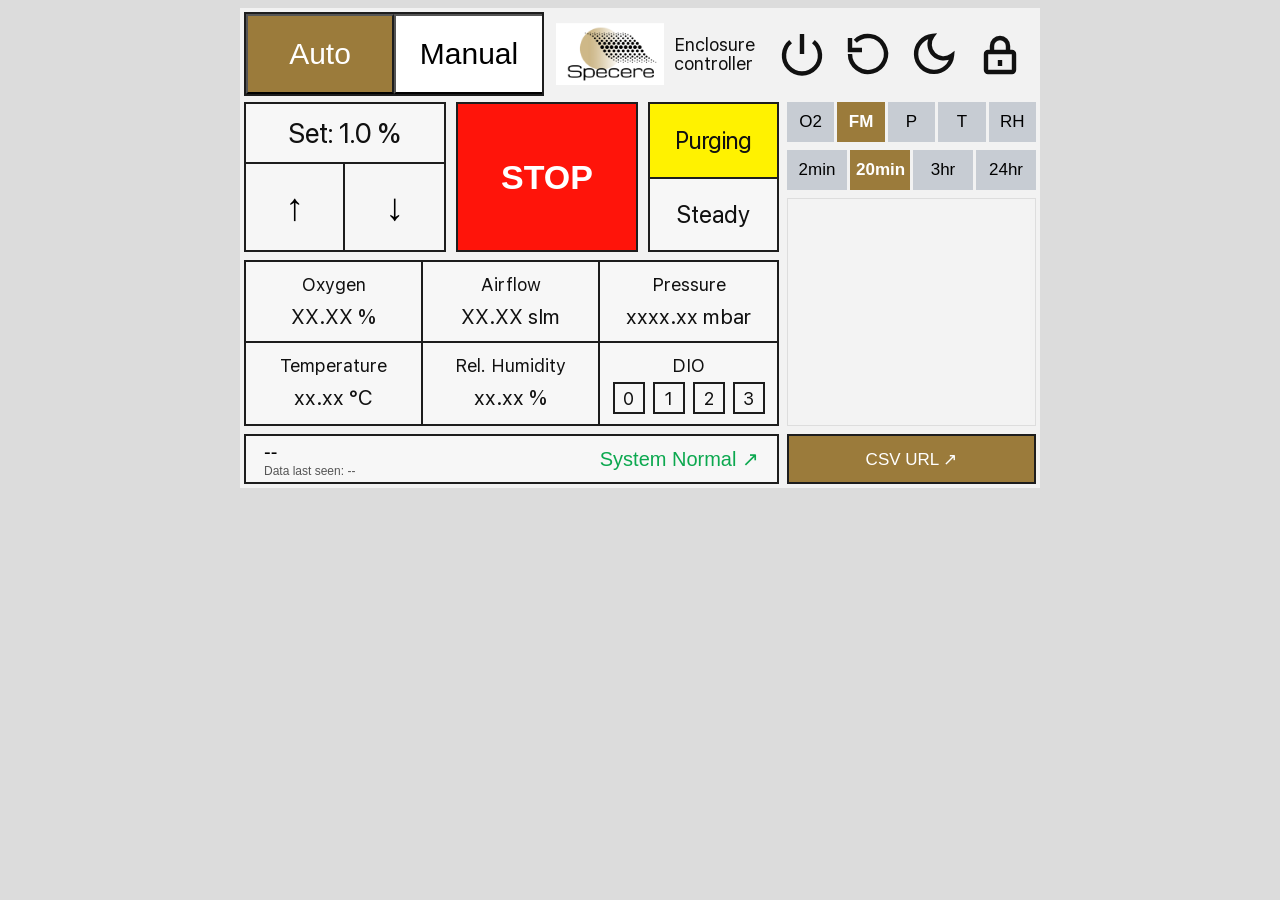
==== HMI/index.html @ eac27833 "aaab" ====
<!doctype html>
<html lang="en">
<head>
  <meta charset="utf-8"/>
  <meta name="viewport" content="width=800,height=480,initial-scale=1,user-scalable=no"/>
  <title>Enclosure Controller</title>
  <link rel="stylesheet" href="styles.css"/>
  <script>window.SHOW_PLOT=true;</script>
  <script defer src="app.js"></script>
</head>
<body>
  <div id="app">
    <div class="topbar">
      <div class="modeTabs">
        <button id="tabAuto" class="modeTab active">Auto</button>
        <button id="tabManual" class="modeTab">Manual</button>
      </div>
      <div class="brandWrap">
        <div id="brandAsset">
          <img src="specere_logo.png" alt="Specere" onerror="this.parentNode.innerHTML='<div class=&quot;brandFallback&quot;>Specere</div>';">
        </div>
        <div class="brandText">Enclosure<br>controller</div>
      </div>
      <div class="iconRow">
        <button id="btnEstop" class="iconBtn" title="Quit program"><svg viewBox="0 0 24 24"><path d="M12 2v10"/><path d="M6.3 5.8A9 9 0 1 0 17.7 5.8"/></svg></button>
        <button id="btnReset" class="iconBtn" title="Reboot System"><svg viewBox="0 0 24 24"><path d="M3 12a9 9 0 1 0 2.64-6.36"/><path d="M3 4v6h6"/></svg></button>
        <button id="btnDim" class="iconBtn" title="Dim"><svg viewBox="0 0 24 24"><path d="M21 12.8A9 9 0 1 1 11.2 3 7 7 0 0 0 21 12.8z"/></svg></button>
        <button id="btnLock" class="iconBtn" title="Lock controls"><svg viewBox="0 0 24 24"><rect x="5" y="11" width="14" height="10" rx="1"/><path d="M8 11V8a4 4 0 1 1 8 0v3"/><path d="M12 15v3"/></svg></button>
      </div>
    </div>

    <div class="main">
      <div class="leftPanel">
        <div id="autoArea" class="controlArea">
          <div class="setBox">
            <div class="setDisplay">Set:&nbsp;<span id="setValue">1.0</span>&nbsp;%</div>
            <div class="setBtns">
              <button id="setUp">↑</button>
              <button id="setDown">↓</button>
            </div>
          </div>
          <div class="startStopWrap"><button id="startStopBtn">STOP</button></div>
          <div class="pathBox">
            <div id="pathPurge" class="pathBtn active-purge">Purging</div>
            <div id="pathSteady" class="pathBtn">Steady</div>
          </div>
        </div>

        <div id="manualArea" class="manualArea hidden">
          <button id="toggleDio0Btn" class="manualBtn">Toggle DIO 0<br>(Purge)</button>
          <button id="toggleDio1Btn" class="manualBtn">Toggle DIO 1<br>(Steady)</button>
          <button id="toggleDio2Btn" class="manualBtn">Toggle DIO 2</button>
          <button id="toggleDio3Btn" class="manualBtn">Toggle DIO 3</button>
        </div>

        <div class="infoGrid">
          <div class="infoCell"><div class="infoLabel">Oxygen</div><div id="valO2" class="infoValue">XX.XX %</div></div>
          <div class="infoCell"><div class="infoLabel">Airflow</div><div id="valFlow" class="infoValue">XX.XX slm</div></div>
          <div class="infoCell"><div class="infoLabel">Pressure</div><div id="valPressure" class="infoValue">xxxx.xx mbar</div></div>
          <div class="infoCell"><div class="infoLabel">Temperature</div><div id="valTemp" class="infoValue">xx.xx °C</div></div>
          <div class="infoCell"><div class="infoLabel">Rel. Humidity</div><div id="valRh" class="infoValue">xx.xx %</div></div>
          <div class="infoCell">
            <div class="infoLabel">DIO</div>
            <div class="dioWrap">
              <div id="dio0" class="dio">0</div><div id="dio1" class="dio">1</div>
              <div id="dio2" class="dio">2</div><div id="dio3" class="dio">3</div>
            </div>
          </div>
        </div>
        <button id="statusBar" class="statusBar" type="button">
          <div class="statusMeta">
            <div id="statusTime">--</div>
            <div id="lastSeenText" class="lastSeen">Data last seen: --</div>
          </div>
          <div id="statusText" class="statusText">System Normal ↗</div>
        </button>
      </div>

      <div class="rightPanel">
        <div class="metricTabs">
          <button class="metricTab" data-metric="o2">O2</button>
          <button class="metricTab active" data-metric="flow">FM</button>
          <button class="metricTab" data-metric="pressure">P</button>
          <button class="metricTab" data-metric="temp">T</button>
          <button class="metricTab" data-metric="rh">RH</button>
        </div>
        <div class="rangeTabs">
          <button class="rangeTab" data-range="120">2min</button>
          <button class="rangeTab active" data-range="1200">20min</button>
          <button class="rangeTab" data-range="10800">3hr</button>
          <button class="rangeTab" data-range="86400">24hr</button>
        </div>
        <div id="chartCard" class="chartCard">
          <div class="chartInner">
            <canvas id="chartCanvas"></canvas>
          </div>
          <button id="closeChartBtn" class="closeChartBtn">&times;</button>
          <div id="dummyOverlay" class="dummyOverlay hidden">
            <div class="dummyLabel">System Normal ↗</div>
          </div>
        </div>
        <div class="bottomBtns">
          <button id="csvBtn" class="bottomBtn">CSV URL ↗</button>
        </div>
      </div>
    </div>
  </div>

  <div id="consoleModal" class="modalBack hidden">
    <div class="modal">
      <div class="modalTitle">Python Status Console</div>
      <pre id="consoleText" class="consolePre"></pre>
      <div class="modalActions"><button id="closeConsole" class="modalBtn">Close</button></div>
    </div>
  </div>

  <div id="qrModal" class="modalBack hidden">
    <div class="modal">
      <div class="modalTitle">Local CSV URL</div>
      <img id="qrImage" class="qrImage" alt="CSV URL card"/>
      <div id="csvUrlText" class="note"></div>
      <div class="note">must be connected to PAL3.0 or eduroam</div>
      <div class="modalActions"><button id="closeQr" class="modalBtn">Close</button></div>
    </div>
  </div>
</body>
</html>
---- HMI/styles.css ----
@font-face { font-family: 'SF Pro'; src: local('SF Pro Display'), local('SF Pro Text'), local('.SF UI Text'), local('San Francisco'), url('SF-Pro.woff2') format('woff2'); font-weight: normal; font-style: normal; }
:root{
  --bg:#f2f2f2; --line:#1d1d1d; --gold:#9b7b3b; --light-blue:#a9c7e5;
  --yellow:#fff200; --red:#ff140a; --green:#15a34a; --gray-2:#c7ccd3;
  --status-green:#0ca84f; --status-red:#d62828;
}
*{box-sizing:border-box}
html,body{margin:0;width:100%;height:100%;overflow:hidden;background:#dcdcdc;color:#111;font-family:'SF Pro',-apple-system,BlinkMacSystemFont,system-ui,sans-serif;}
body{display:flex;justify-content:center;align-items:flex-start;padding-top:8px;user-select:none}
#app{width:800px;height:480px;padding:4px;background:var(--bg);display:grid;grid-template-rows:84px 1fr;gap:6px}
.topbar{display:grid;grid-template-columns:300px 1fr auto;align-items:center;gap:12px}
.modeTabs{display:grid;grid-template-columns:1fr 1fr;border:2px solid var(--line);background:#fff;height:84px}
.modeTab{display:flex;align-items:center;justify-content:center;font-size:30px;border-right:2px solid var(--line);background:#fff;cursor:pointer}
.modeTab:last-child{border-right:none}
.modeTab.active{background:var(--gold);color:#fff}
.brandWrap{display:grid;grid-template-columns:110px 1fr;align-items:center;gap:8px;min-width:0;height:84px}
.brandWrap img{width:108px;height:auto;object-fit:contain;display:block}
.brandText{font-size:18px;line-height:1.08;text-align:left;white-space:normal}
.brandFallback{font-size:28px;line-height:1}
.iconRow{display:flex;align-items:center;justify-content:flex-end;gap:18px;height:84px;padding-right:12px}
.iconBtn{width:48px;height:48px;border:none;background:transparent;padding:0;cursor:pointer;justify-self:center}
.iconBtn svg{width:100%;height:100%;stroke:#111;fill:none;stroke-width:2.2}
.iconBtn.estop svg{stroke:var(--status-red)} .iconBtn.locked svg{stroke:#8b6c2c} .iconBtn.dim svg{stroke:#444}
.main{display:grid;grid-template-columns:535px 249px;gap:8px;min-height:0}
.leftPanel{display:grid;grid-template-rows:150px 166px 50px;gap:8px;width:535px}
.controlArea{display:grid;grid-template-columns:202px 182px 131px;gap:10px}
.setBox,.startStopWrap,.pathBox,.manualBtn{border:2px solid var(--line);background:#f7f7f7}
.setBox{display:grid;grid-template-rows:58px 1fr}
.setDisplay{display:flex;align-items:center;justify-content:center;font-size:28px}
.setBtns{display:grid;grid-template-columns:1fr 1fr}
.setBtns button{border:none;border-top:2px solid var(--line);background:#f6f6f6;font-size:38px;cursor:pointer}
.setBtns button:first-child{border-right:2px solid var(--line)}
.startStopWrap button{width:100%;height:100%;border:none;cursor:pointer;font-size:34px;font-weight:700;color:#fff;background:var(--red)}
.startStopWrap button.is-start{background:var(--green)}
.pathBox{display:grid;grid-template-rows:1fr 1fr}
.pathBtn{border:none;cursor:default;font-size:24px;background:#f7f7f7;display:flex;align-items:center;justify-content:center}
.pathBtn + .pathBtn{border-top:2px solid var(--line)}
.pathBtn.active-purge{background:var(--yellow)} .pathBtn.active-steady{background:var(--light-blue)}
.manualArea{display:grid;grid-template-columns:1fr 1fr;grid-template-rows:1fr 1fr;gap:12px;padding:0}
.manualBtn{display:flex;align-items:center;justify-content:center;text-align:center;font-size:22px;font-weight:600;background:var(--light-blue);cursor:pointer;line-height:1.2}
.infoGrid{display:grid;grid-template-columns:repeat(3,1fr);grid-template-rows:repeat(2,1fr);border:2px solid var(--line)}
.infoCell{border-right:2px solid var(--line);border-bottom:2px solid var(--line);padding:12px 10px 6px;background:#f7f7f7;display:flex;flex-direction:column;justify-content:flex-start;align-items:center;text-align:center}
.infoCell:nth-child(3n){border-right:none} .infoCell:nth-last-child(-n+3){border-bottom:none}
.infoLabel{font-size:18px;margin-bottom:10px} .infoValue{font-size:21px;line-height:1.1}
.dioWrap{width:100%;display:flex;gap:8px;justify-content:center;margin-top:-4px}
.dio{width:32px;height:32px;border:2px solid var(--line);background:#f7f7f7;font-size:18px;display:flex;align-items:center;justify-content:center}
.dio.on{background:var(--green);color:#fff} .dio.fault{background:var(--status-red);color:#fff;border-color:var(--status-red)}
.rightPanel{display:grid;grid-template-rows:40px 40px 1fr 50px;gap:8px;width:249px;min-width:249px}
.metricTabs{display:grid;grid-template-columns:repeat(5,1fr);gap:3px}
.rangeTabs{display:grid;grid-template-columns:repeat(4,1fr);gap:3px}
.metricTab,.rangeTab{border:none;background:var(--gray-2);font-size:17px;cursor:pointer;min-width:0}
.metricTab.active,.rangeTab.active{background:var(--gold);color:#fff;font-weight:700}
.chartCard{position:relative;overflow:visible}
.chartInner{width:100%;height:100%;background:#f3f3f3;border:1px solid #ddd;overflow:hidden}
.chartCard.fullscreen{position:fixed;top:20px;left:20px;right:20px;bottom:20px;z-index:90;border:4px solid var(--line);box-shadow:0 15px 50px rgba(0,0,0,0.6);background:#fff}
.closeChartBtn{display:none}
.chartCard.fullscreen .closeChartBtn{display:flex;align-items:center;justify-content:center;position:absolute;top:-18px;right:-18px;width:48px;height:48px;background:var(--red);color:#fff;border:3px solid var(--line);border-radius:50%;font-size:32px;font-weight:700;cursor:pointer;z-index:100;line-height:0;padding-bottom:4px}
#chartCanvas{width:100%;height:100%;display:block}
.dummyOverlay{position:absolute;inset:0;display:flex;align-items:center;justify-content:center}
.dummyLabel{padding:10px 28px;border:2px solid var(--line);background:#f7f7f7;font-size:24px}
.bottomBtns{display:grid;grid-template-columns:1fr;gap:10px}
.bottomBtn{border:2px solid var(--line);background:var(--gold);color:#fff;font-size:17px;cursor:pointer;min-width:0;overflow:hidden;white-space:nowrap;text-overflow:ellipsis}
.statusBar{border:2px solid var(--line);background:#f7f7f7;display:grid;grid-template-columns:1fr auto;align-items:center;padding:0 18px;font-size:20px;cursor:pointer}
.statusBar.fault{color:var(--status-red);border-color:var(--status-red)}
.statusMeta{display:flex;flex-direction:column;align-items:flex-start;justify-content:center;gap:1px}
.statusText{color:var(--status-green)}
.lastSeen{font-size:12px;color:#555;line-height:1}
.statusBar.fault .statusText,.statusBar.fault .lastSeen{color:var(--status-red)}
.hidden{display:none !important}
.modalBack{position:fixed;inset:0;background:rgba(0,0,0,.45);display:flex;align-items:center;justify-content:center;z-index:30}
.modal{width:620px;max-width:92vw;max-height:88vh;background:#fff;border:3px solid var(--line);padding:14px;display:grid;grid-template-rows:auto 1fr auto;gap:10px}
.modalTitle{font-size:26px;font-weight:700}
.consolePre{margin:0;background:#0b1020;color:#f8fafc;padding:12px;border-radius:6px;overflow:auto;font-family:ui-monospace,SFMono-Regular,Menlo,Consolas,monospace;font-size:14px;line-height:1.4;white-space:pre-wrap}
.modalActions{display:flex;justify-content:flex-end;gap:10px}
.modalBtn{min-width:110px;height:38px;border:2px solid var(--line);background:#f7f7f7;font-size:18px;cursor:pointer}
.qrImage{width:260px;height:260px;object-fit:contain;justify-self:center}
.note{font-size:14px;color:#555;text-align:center}
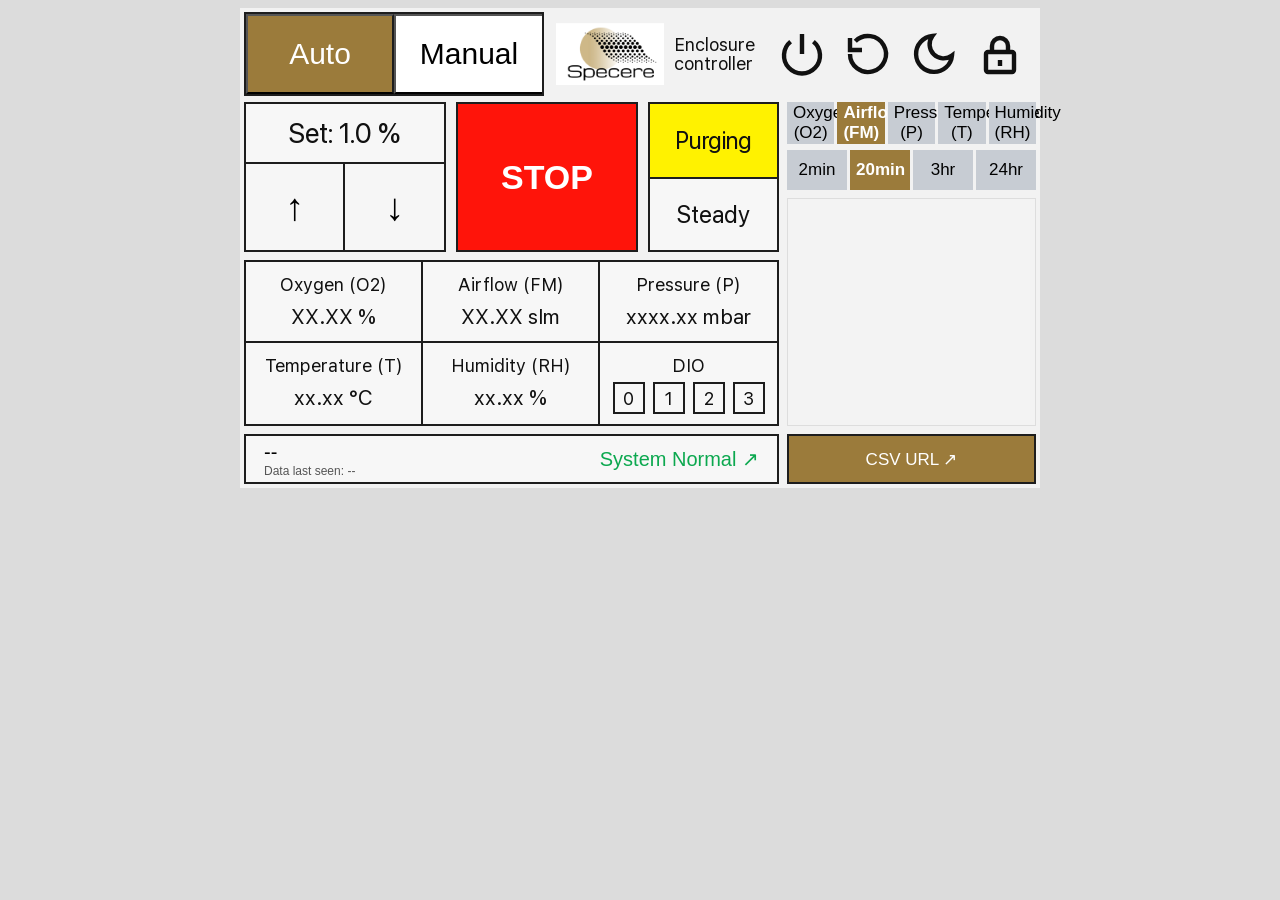
==== commit 34d348ae: "aaab" ====
--- a/HMI/index.html
+++ b/HMI/index.html
@@ -55,11 +55,11 @@
         </div>
 
         <div class="infoGrid">
-          <div class="infoCell"><div class="infoLabel">Oxygen</div><div id="valO2" class="infoValue">XX.XX %</div></div>
-          <div class="infoCell"><div class="infoLabel">Airflow</div><div id="valFlow" class="infoValue">XX.XX slm</div></div>
-          <div class="infoCell"><div class="infoLabel">Pressure</div><div id="valPressure" class="infoValue">xxxx.xx mbar</div></div>
-          <div class="infoCell"><div class="infoLabel">Temperature</div><div id="valTemp" class="infoValue">xx.xx °C</div></div>
-          <div class="infoCell"><div class="infoLabel">Rel. Humidity</div><div id="valRh" class="infoValue">xx.xx %</div></div>
+          <div class="infoCell"><div class="infoLabel">Oxygen (O2)</div><div id="valO2" class="infoValue">XX.XX %</div></div>
+          <div class="infoCell"><div class="infoLabel">Airflow (FM)</div><div id="valFlow" class="infoValue">XX.XX slm</div></div>
+          <div class="infoCell"><div class="infoLabel">Pressure (P)</div><div id="valPressure" class="infoValue">xxxx.xx mbar</div></div>
+          <div class="infoCell"><div class="infoLabel">Temperature (T)</div><div id="valTemp" class="infoValue">xx.xx °C</div></div>
+          <div class="infoCell"><div class="infoLabel">Humidity (RH)</div><div id="valRh" class="infoValue">xx.xx %</div></div>
           <div class="infoCell">
             <div class="infoLabel">DIO</div>
             <div class="dioWrap">
@@ -79,11 +79,11 @@
 
       <div class="rightPanel">
         <div class="metricTabs">
-          <button class="metricTab" data-metric="o2">O2</button>
-          <button class="metricTab active" data-metric="flow">FM</button>
-          <button class="metricTab" data-metric="pressure">P</button>
-          <button class="metricTab" data-metric="temp">T</button>
-          <button class="metricTab" data-metric="rh">RH</button>
+          <button class="metricTab" data-metric="o2">Oxygen (O2)</button>
+          <button class="metricTab active" data-metric="flow">Airflow (FM)</button>
+          <button class="metricTab" data-metric="pressure">Pressure (P)</button>
+          <button class="metricTab" data-metric="temp">Temperature (T)</button>
+          <button class="metricTab" data-metric="rh">Humidity (RH)</button>
         </div>
         <div class="rangeTabs">
           <button class="rangeTab" data-range="120">2min</button>
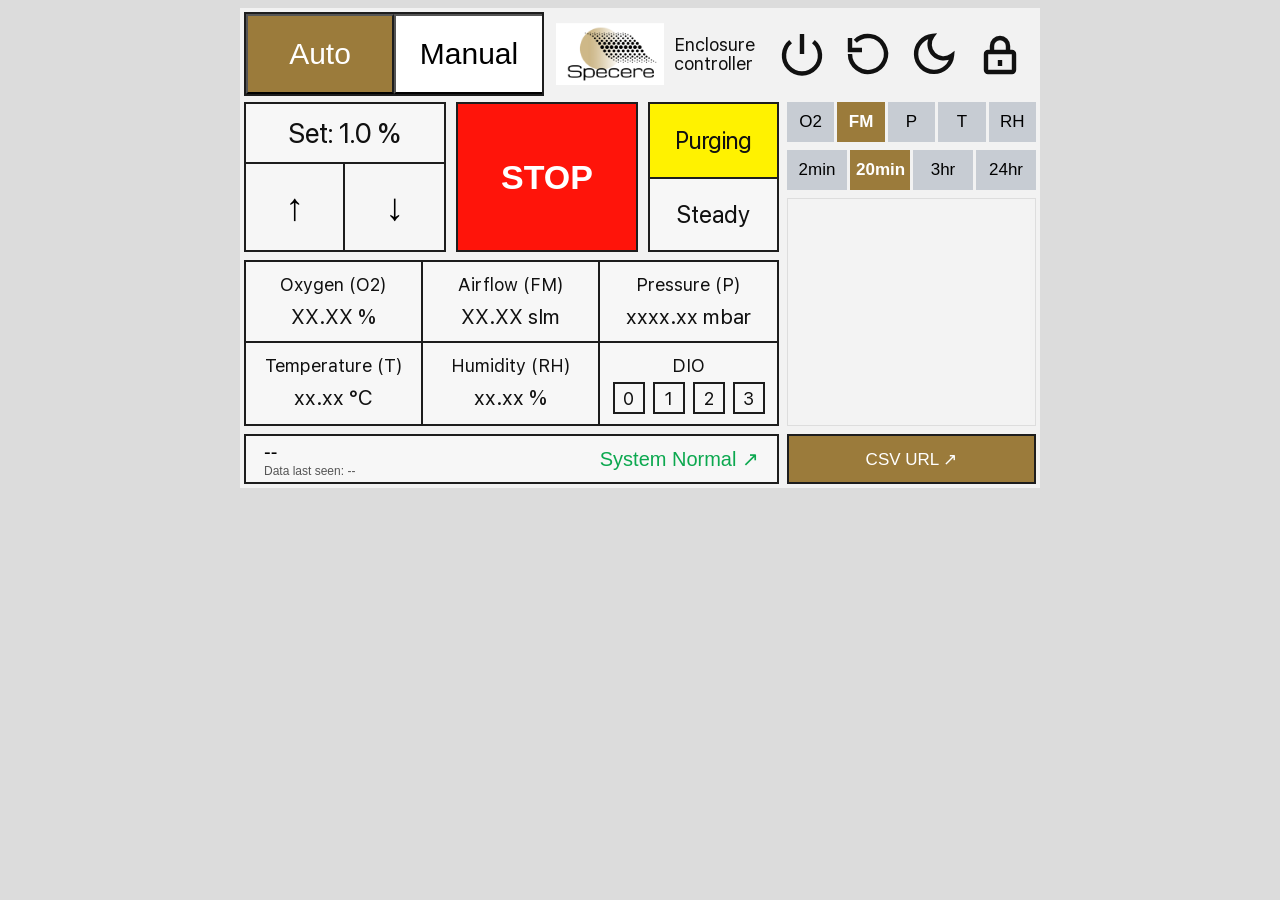
==== commit 475ec071: "aaab" ====
--- a/HMI/index.html
+++ b/HMI/index.html
@@ -1,14 +1,15 @@
-
 <!doctype html>
 <html lang="en">
+
 <head>
-  <meta charset="utf-8"/>
-  <meta name="viewport" content="width=800,height=480,initial-scale=1,user-scalable=no"/>
+  <meta charset="utf-8" />
+  <meta name="viewport" content="width=800,height=480,initial-scale=1,user-scalable=no" />
   <title>Enclosure Controller</title>
-  <link rel="stylesheet" href="styles.css"/>
-  <script>window.SHOW_PLOT=true;</script>
+  <link rel="stylesheet" href="styles.css" />
+  <script>window.SHOW_PLOT = true;</script>
   <script defer src="app.js"></script>
 </head>
+
 <body>
   <div id="app">
     <div class="topbar">
@@ -18,15 +19,28 @@
       </div>
       <div class="brandWrap">
         <div id="brandAsset">
-          <img src="specere_logo.png" alt="Specere" onerror="this.parentNode.innerHTML='<div class=&quot;brandFallback&quot;>Specere</div>';">
+          <img src="specere_logo.png" alt="Specere"
+            onerror="this.parentNode.innerHTML='<div class=&quot;brandFallback&quot;>Specere</div>';">
         </div>
         <div class="brandText">Enclosure<br>controller</div>
       </div>
       <div class="iconRow">
-        <button id="btnEstop" class="iconBtn" title="Quit program"><svg viewBox="0 0 24 24"><path d="M12 2v10"/><path d="M6.3 5.8A9 9 0 1 0 17.7 5.8"/></svg></button>
-        <button id="btnReset" class="iconBtn" title="Reboot System"><svg viewBox="0 0 24 24"><path d="M3 12a9 9 0 1 0 2.64-6.36"/><path d="M3 4v6h6"/></svg></button>
-        <button id="btnDim" class="iconBtn" title="Dim"><svg viewBox="0 0 24 24"><path d="M21 12.8A9 9 0 1 1 11.2 3 7 7 0 0 0 21 12.8z"/></svg></button>
-        <button id="btnLock" class="iconBtn" title="Lock controls"><svg viewBox="0 0 24 24"><rect x="5" y="11" width="14" height="10" rx="1"/><path d="M8 11V8a4 4 0 1 1 8 0v3"/><path d="M12 15v3"/></svg></button>
+        <button id="btnEstop" class="iconBtn" title="Quit program"><svg viewBox="0 0 24 24">
+            <path d="M12 2v10" />
+            <path d="M6.3 5.8A9 9 0 1 0 17.7 5.8" />
+          </svg></button>
+        <button id="btnReset" class="iconBtn" title="Reboot System"><svg viewBox="0 0 24 24">
+            <path d="M3 12a9 9 0 1 0 2.64-6.36" />
+            <path d="M3 4v6h6" />
+          </svg></button>
+        <button id="btnDim" class="iconBtn" title="Dim"><svg viewBox="0 0 24 24">
+            <path d="M21 12.8A9 9 0 1 1 11.2 3 7 7 0 0 0 21 12.8z" />
+          </svg></button>
+        <button id="btnLock" class="iconBtn" title="Lock controls"><svg viewBox="0 0 24 24">
+            <rect x="5" y="11" width="14" height="10" rx="1" />
+            <path d="M8 11V8a4 4 0 1 1 8 0v3" />
+            <path d="M12 15v3" />
+          </svg></button>
       </div>
     </div>
 
@@ -55,16 +69,33 @@
         </div>
 
         <div class="infoGrid">
-          <div class="infoCell"><div class="infoLabel">Oxygen (O2)</div><div id="valO2" class="infoValue">XX.XX %</div></div>
-          <div class="infoCell"><div class="infoLabel">Airflow (FM)</div><div id="valFlow" class="infoValue">XX.XX slm</div></div>
-          <div class="infoCell"><div class="infoLabel">Pressure (P)</div><div id="valPressure" class="infoValue">xxxx.xx mbar</div></div>
-          <div class="infoCell"><div class="infoLabel">Temperature (T)</div><div id="valTemp" class="infoValue">xx.xx °C</div></div>
-          <div class="infoCell"><div class="infoLabel">Humidity (RH)</div><div id="valRh" class="infoValue">xx.xx %</div></div>
+          <div class="infoCell">
+            <div class="infoLabel">Oxygen (O2)</div>
+            <div id="valO2" class="infoValue">XX.XX %</div>
+          </div>
+          <div class="infoCell">
+            <div class="infoLabel">Airflow (FM)</div>
+            <div id="valFlow" class="infoValue">XX.XX slm</div>
+          </div>
+          <div class="infoCell">
+            <div class="infoLabel">Pressure (P)</div>
+            <div id="valPressure" class="infoValue">xxxx.xx mbar</div>
+          </div>
+          <div class="infoCell">
+            <div class="infoLabel">Temperature (T)</div>
+            <div id="valTemp" class="infoValue">xx.xx °C</div>
+          </div>
+          <div class="infoCell">
+            <div class="infoLabel">Humidity (RH)</div>
+            <div id="valRh" class="infoValue">xx.xx %</div>
+          </div>
           <div class="infoCell">
             <div class="infoLabel">DIO</div>
             <div class="dioWrap">
-              <div id="dio0" class="dio">0</div><div id="dio1" class="dio">1</div>
-              <div id="dio2" class="dio">2</div><div id="dio3" class="dio">3</div>
+              <div id="dio0" class="dio">0</div>
+              <div id="dio1" class="dio">1</div>
+              <div id="dio2" class="dio">2</div>
+              <div id="dio3" class="dio">3</div>
             </div>
           </div>
         </div>
@@ -79,11 +110,11 @@
 
       <div class="rightPanel">
         <div class="metricTabs">
-          <button class="metricTab" data-metric="o2">Oxygen (O2)</button>
-          <button class="metricTab active" data-metric="flow">Airflow (FM)</button>
-          <button class="metricTab" data-metric="pressure">Pressure (P)</button>
-          <button class="metricTab" data-metric="temp">Temperature (T)</button>
-          <button class="metricTab" data-metric="rh">Humidity (RH)</button>
+          <button class="metricTab" data-metric="o2">O2</button>
+          <button class="metricTab active" data-metric="flow">FM</button>
+          <button class="metricTab" data-metric="pressure">P</button>
+          <button class="metricTab" data-metric="temp">T</button>
+          <button class="metricTab" data-metric="rh">RH</button>
         </div>
         <div class="rangeTabs">
           <button class="rangeTab" data-range="120">2min</button>
@@ -118,11 +149,12 @@
   <div id="qrModal" class="modalBack hidden">
     <div class="modal">
       <div class="modalTitle">Local CSV URL</div>
-      <img id="qrImage" class="qrImage" alt="CSV URL card"/>
+      <img id="qrImage" class="qrImage" alt="CSV URL card" />
       <div id="csvUrlText" class="note"></div>
       <div class="note">must be connected to PAL3.0 or eduroam</div>
       <div class="modalActions"><button id="closeQr" class="modalBtn">Close</button></div>
     </div>
   </div>
 </body>
-</html>
+
+</html>
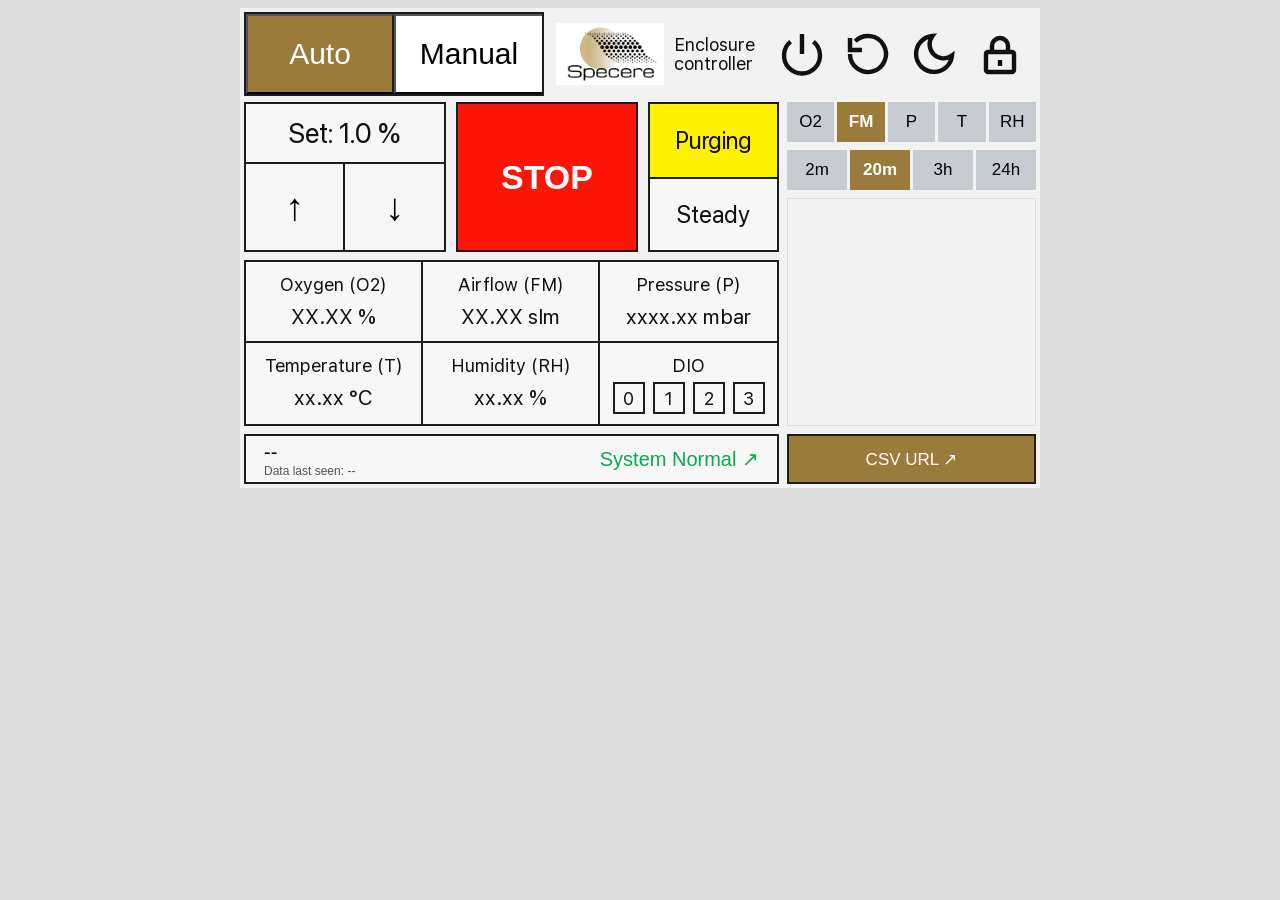
==== commit bb3b1cac: "aaab" ====
--- a/HMI/index.html
+++ b/HMI/index.html
@@ -117,10 +117,10 @@
           <button class="metricTab" data-metric="rh">RH</button>
         </div>
         <div class="rangeTabs">
-          <button class="rangeTab" data-range="120">2min</button>
-          <button class="rangeTab active" data-range="1200">20min</button>
-          <button class="rangeTab" data-range="10800">3hr</button>
-          <button class="rangeTab" data-range="86400">24hr</button>
+          <button class="rangeTab" data-range="120">2m</button>
+          <button class="rangeTab active" data-range="1200">20m</button>
+          <button class="rangeTab" data-range="10800">3h</button>
+          <button class="rangeTab" data-range="86400">24h</button>
         </div>
         <div id="chartCard" class="chartCard">
           <div class="chartInner">
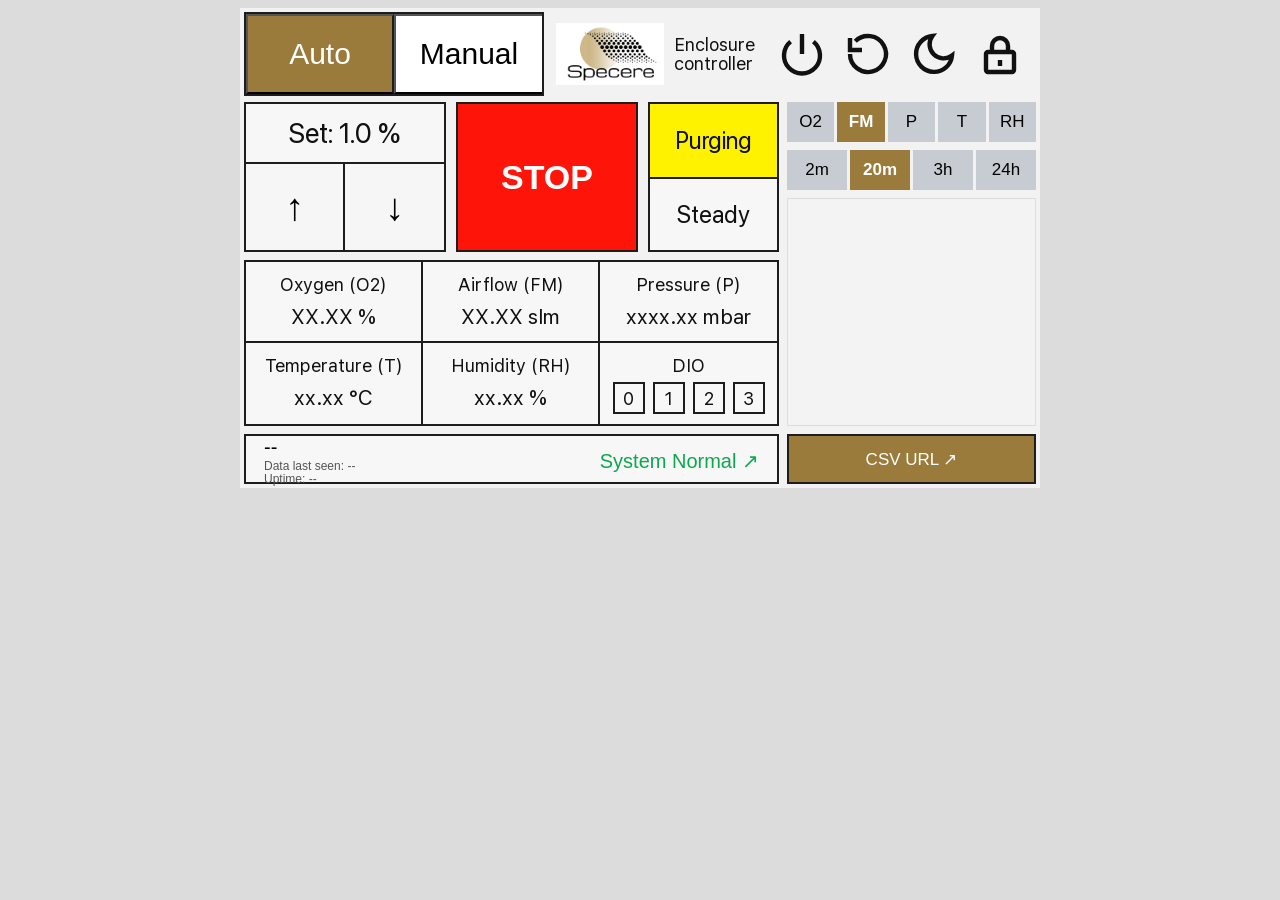
==== commit cd8a482b: "uptime" ====
--- a/HMI/index.html
+++ b/HMI/index.html
@@ -103,6 +103,7 @@
           <div class="statusMeta">
             <div id="statusTime">--</div>
             <div id="lastSeenText" class="lastSeen">Data last seen: --</div>
+            <div id="uptimeText" class="lastSeen">Uptime: --</div>
           </div>
           <div id="statusText" class="statusText">System Normal ↗</div>
         </button>
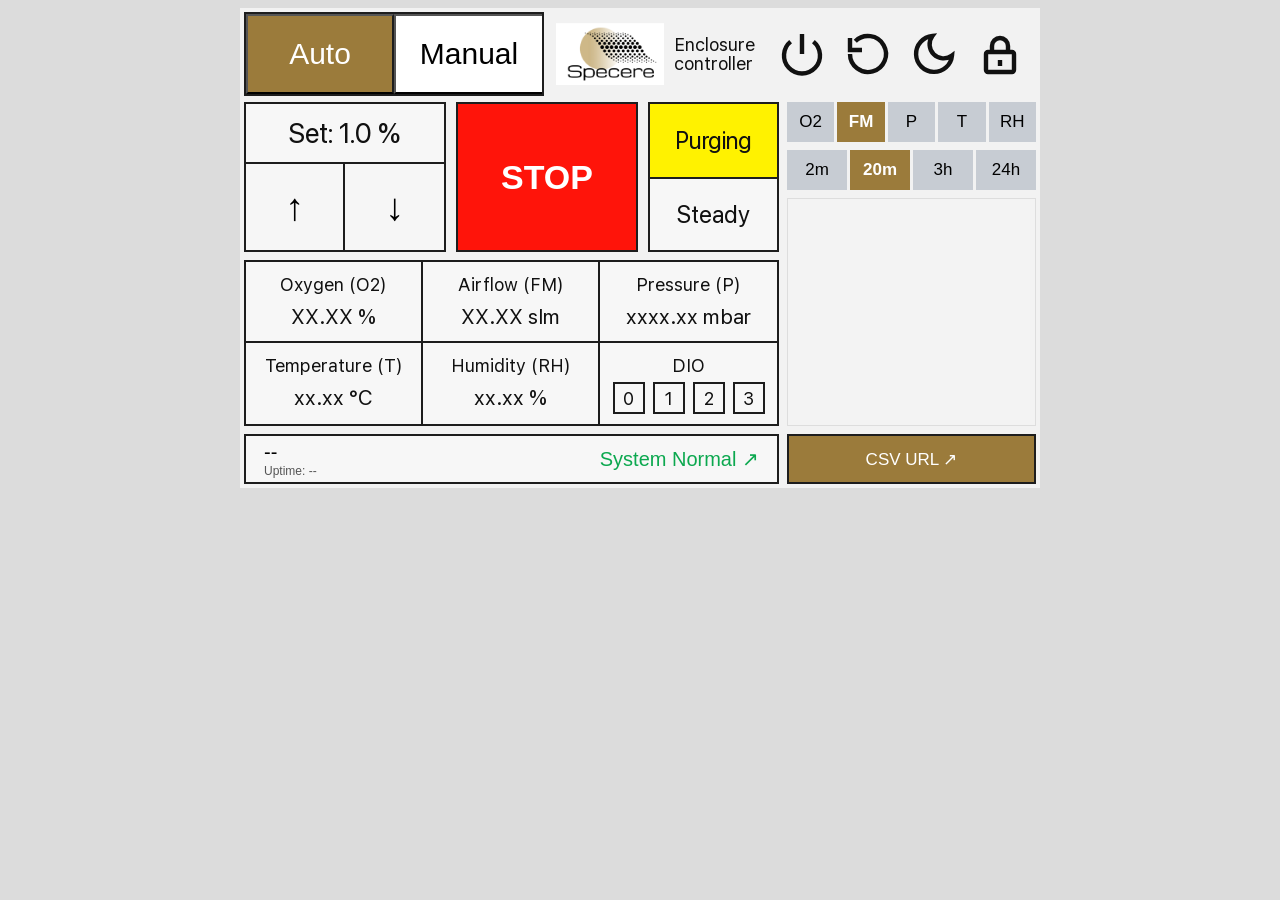
==== commit 77792aa1: "aaa" ====
--- a/HMI/index.html
+++ b/HMI/index.html
@@ -70,6 +70,7 @@
 
         <div class="infoGrid">
           <div class="infoCell">
+            <div id="stalenessDot" class="stalenessDot"></div>
             <div class="infoLabel">Oxygen (O2)</div>
             <div id="valO2" class="infoValue">XX.XX %</div>
           </div>
@@ -102,7 +103,6 @@
         <button id="statusBar" class="statusBar" type="button">
           <div class="statusMeta">
             <div id="statusTime">--</div>
-            <div id="lastSeenText" class="lastSeen">Data last seen: --</div>
             <div id="uptimeText" class="lastSeen">Uptime: --</div>
           </div>
           <div id="statusText" class="statusText">System Normal ↗</div>
--- a/HMI/styles.css
+++ b/HMI/styles.css
@@ -39,9 +39,13 @@
 .manualArea{display:grid;grid-template-columns:1fr 1fr;grid-template-rows:1fr 1fr;gap:12px;padding:0}
 .manualBtn{display:flex;align-items:center;justify-content:center;text-align:center;font-size:22px;font-weight:600;background:var(--light-blue);cursor:pointer;line-height:1.2}
 .infoGrid{display:grid;grid-template-columns:repeat(3,1fr);grid-template-rows:repeat(2,1fr);border:2px solid var(--line)}
-.infoCell{border-right:2px solid var(--line);border-bottom:2px solid var(--line);padding:12px 10px 6px;background:#f7f7f7;display:flex;flex-direction:column;justify-content:flex-start;align-items:center;text-align:center}
+.infoCell{border-right:2px solid var(--line);border-bottom:2px solid var(--line);padding:12px 10px 6px;background:#f7f7f7;display:flex;flex-direction:column;justify-content:flex-start;align-items:center;text-align:center;position:relative}
 .infoCell:nth-child(3n){border-right:none} .infoCell:nth-last-child(-n+3){border-bottom:none}
 .infoLabel{font-size:18px;margin-bottom:10px} .infoValue{font-size:21px;line-height:1.1}
+.stalenessDot { position: absolute; top: 12px; right: 12px; width: 14px; height: 14px; border-radius: 50%; }
+.stalenessDot.green { background: var(--status-green); }
+.stalenessDot.amber { background: #ffbf00; }
+.stalenessDot.red { background: var(--status-red); }
 .dioWrap{width:100%;display:flex;gap:8px;justify-content:center;margin-top:-4px}
 .dio{width:32px;height:32px;border:2px solid var(--line);background:#f7f7f7;font-size:18px;display:flex;align-items:center;justify-content:center}
 .dio.on{background:var(--green);color:#fff} .dio.fault{background:var(--status-red);color:#fff;border-color:var(--status-red)}
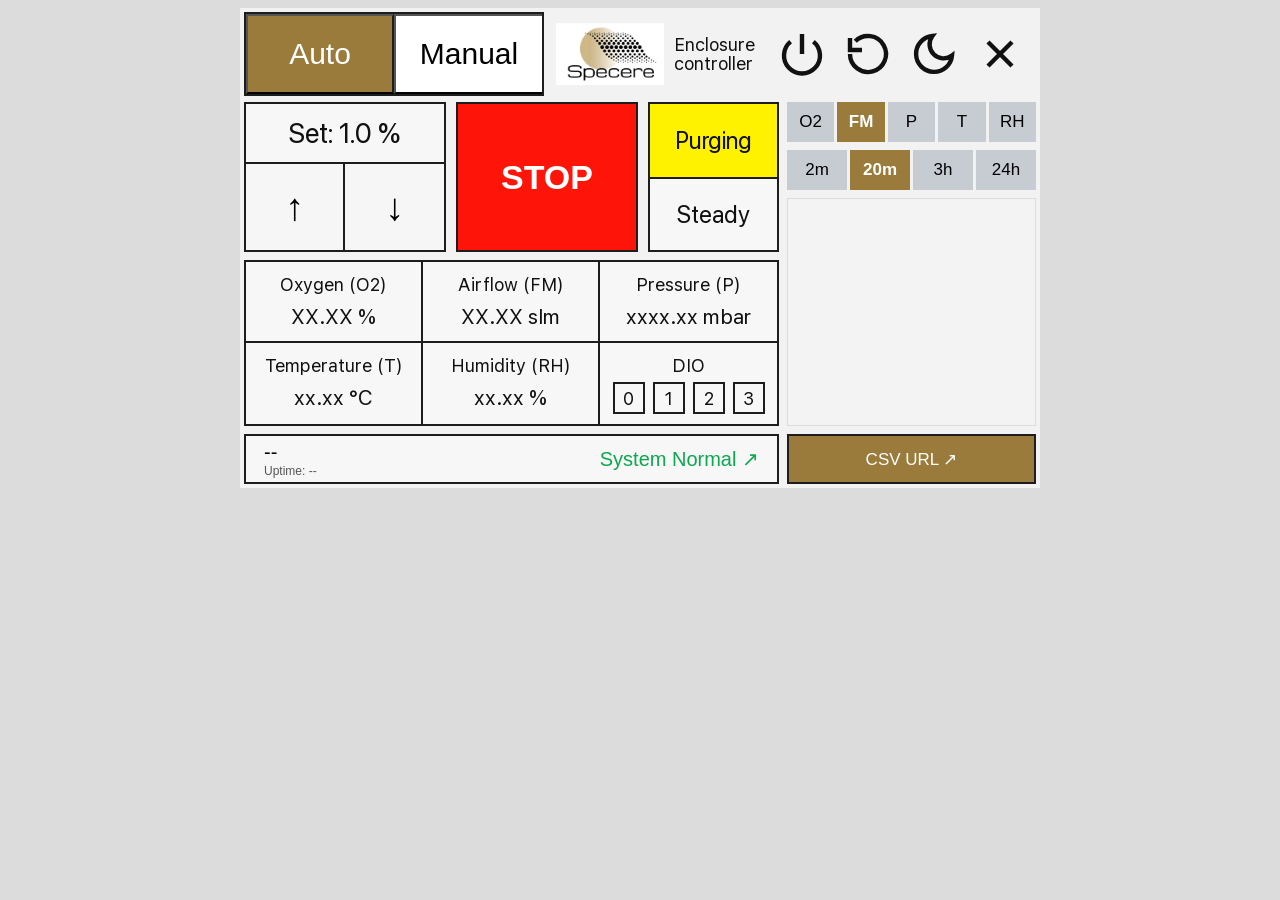
==== commit 5bd6c386: "aaa" ====
--- a/HMI/index.html
+++ b/HMI/index.html
@@ -25,7 +25,7 @@
         <div class="brandText">Enclosure<br>controller</div>
       </div>
       <div class="iconRow">
-        <button id="btnEstop" class="iconBtn" title="Quit program"><svg viewBox="0 0 24 24">
+        <button id="btnEstop" class="iconBtn" title="Shutdown System"><svg viewBox="0 0 24 24">
             <path d="M12 2v10" />
             <path d="M6.3 5.8A9 9 0 1 0 17.7 5.8" />
           </svg></button>
@@ -36,10 +36,8 @@
         <button id="btnDim" class="iconBtn" title="Dim"><svg viewBox="0 0 24 24">
             <path d="M21 12.8A9 9 0 1 1 11.2 3 7 7 0 0 0 21 12.8z" />
           </svg></button>
-        <button id="btnLock" class="iconBtn" title="Lock controls"><svg viewBox="0 0 24 24">
-            <rect x="5" y="11" width="14" height="10" rx="1" />
-            <path d="M8 11V8a4 4 0 1 1 8 0v3" />
-            <path d="M12 15v3" />
+        <button id="btnCloseApp" class="iconBtn" title="Close App"><svg viewBox="0 0 24 24">
+            <path d="M18 6L6 18M6 6l12 12" />
           </svg></button>
       </div>
     </div>
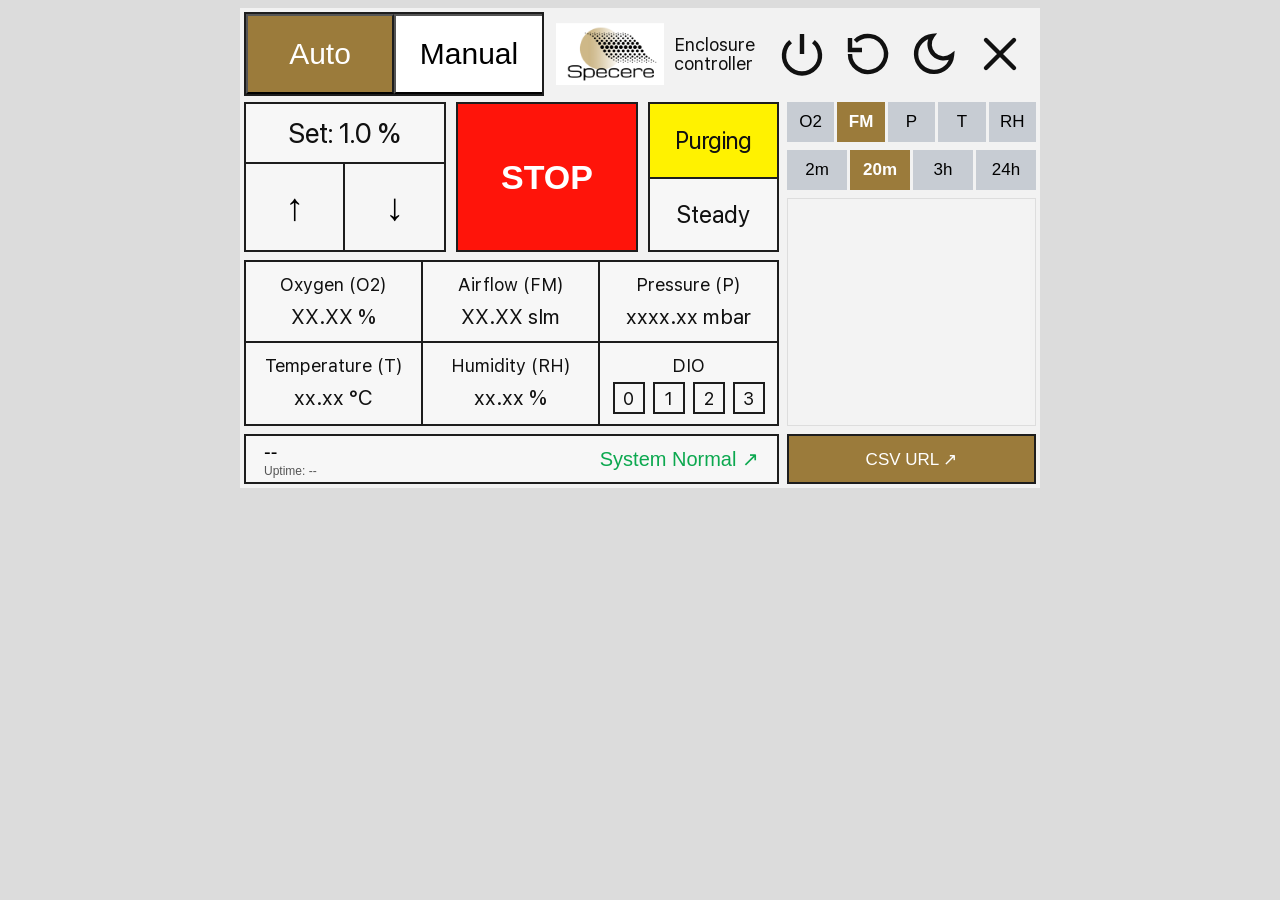
==== commit 410d1b36: "aaa" ====
--- a/HMI/index.html
+++ b/HMI/index.html
@@ -37,7 +37,7 @@
             <path d="M21 12.8A9 9 0 1 1 11.2 3 7 7 0 0 0 21 12.8z" />
           </svg></button>
         <button id="btnCloseApp" class="iconBtn" title="Close App"><svg viewBox="0 0 24 24">
-            <path d="M18 6L6 18M6 6l12 12" />
+            <path stroke-linecap="round" d="M19 5L5 19M5 5l14 14" />
           </svg></button>
       </div>
     </div>
